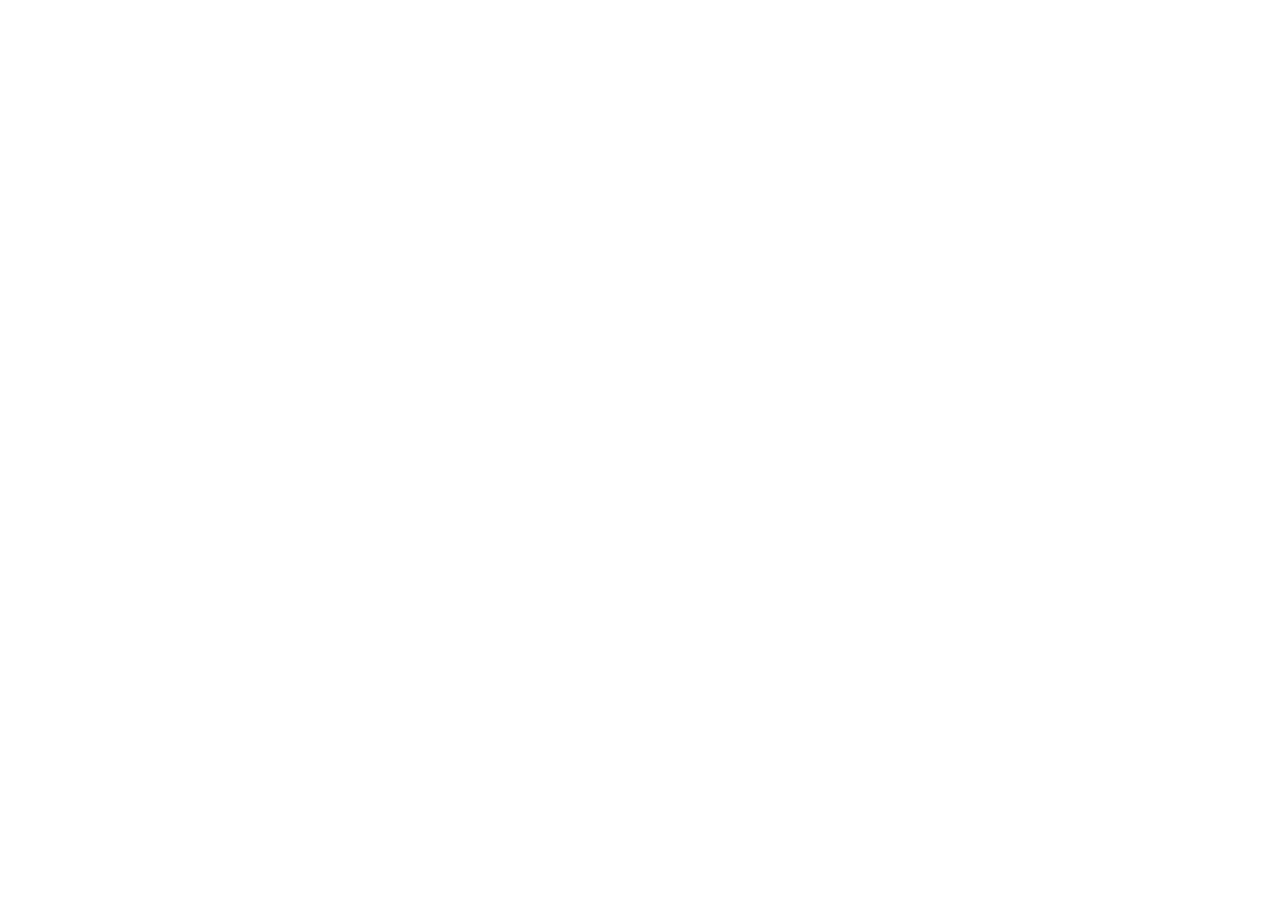
==== main.html @ e02a99b3 "틱택토 ver1.0" ====
<!DOCTYPE html>
<html lang="en">
<head>
    <meta charset="UTF-8">
    <meta name="viewport" content="width=device-width, initial-scale=1.0">
    <title>Tic Tac Toe with AI</title>
    <link rel = "stylesheet" href = "style.css">
</head>
<body>





    <script src = "script.js"></script>

</body>
</html>
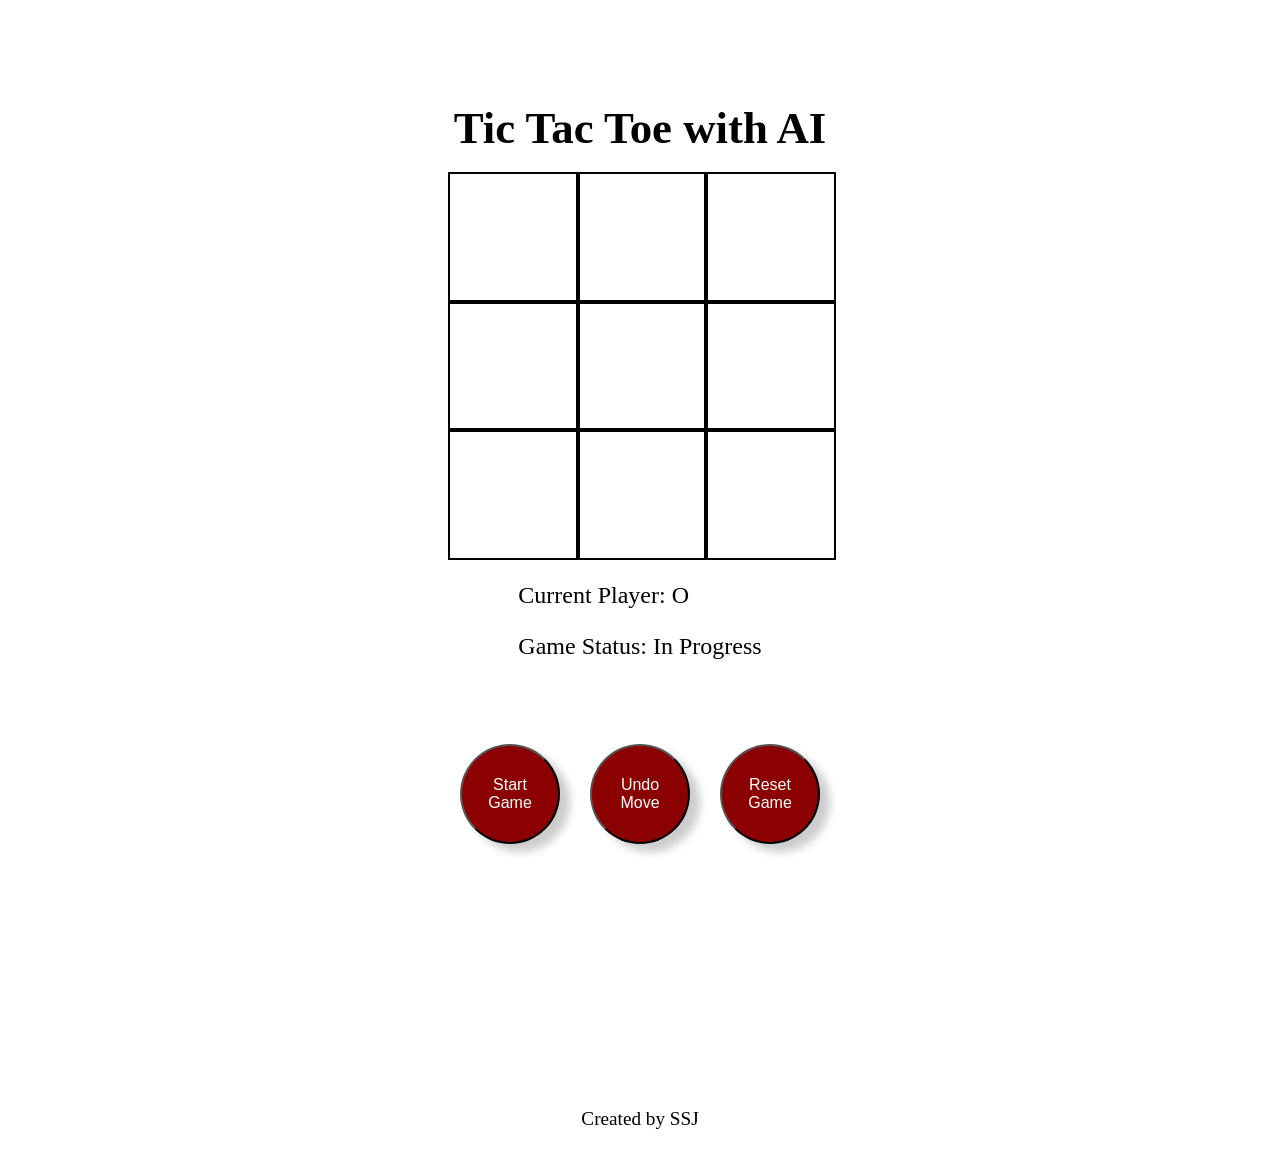
==== commit 594e9754: "ver1" ====
--- a/main.html
+++ b/main.html
@@ -8,10 +8,33 @@
 </head>
 <body>
 
+    <div class="container">
+        <h1>Tic Tac Toe with AI</h1>
+        <div id="game-board">
+            <div class="cell" data-index="0"></div>
+            <div class="cell" data-index="1"></div>
+            <div class="cell" data-index="2"></div>
+            <div class="cell" data-index="3"></div>
+            <div class="cell" data-index="4"></div>
+            <div class="cell" data-index="5"></div>
+            <div class="cell" data-index="6"></div>   
+            <div class="cell" data-index="7"></div>
+            <div class="cell" data-index="8"></div>
+        </div>  
+        <div id="status">
+            <p id="current-player">Current Player: O</p>
+            <p id="game-status">Game Status: In Progress</p>
+        </div>
+        <div class="button-group">
+            <button id="start-button" class="button">Start Game</button>  
+            <button id="undo-button" class="button">Undo Move</button>
+            <button id="reset-button" class="button">Reset Game</button>
+        </div>
+    </div>
 
-
-
-
+    <div class="footer">
+        <p>Created by SSJ</p>
+    </div> 
     <script src = "script.js"></script>
 
 </body>
--- a/style.css
+++ b/style.css
@@ -0,0 +1,82 @@
+.container {
+    display: flex;
+    flex-direction: column;
+    align-items: center;
+    justify-content: center;
+    height: 100vh;
+}
+
+#game-board {
+    display: grid;
+    grid-template-columns: repeat(3, 1fr);
+    align-items: center ;
+    text-align: center ;
+    width: 30vw;
+    height: 30vw;
+}
+h1 {
+    font-size: calc(2rem + 1vw);
+    margin-bottom: 20px;
+    font-weight: bold;
+}
+#game-board div {
+    width: 100%;
+    height: 100%;
+    background-color: whitegray;
+    border: 2px solid black;
+    display: flex;
+    align-items: center;
+    justify-content: center;
+    cursor: pointer;
+}
+#game-board div:hover {
+    background-color: lightgray;
+}
+
+.footer {
+    text-align: center;
+    margin-top: 200px ;
+    font-size: 1.2em;
+}
+
+.button-group {
+    display: flex;
+    flex-direction: row;
+    justify-content: center;
+    gap: 30px; /* 버튼 사이 간격 */
+    margin-top: 30px;
+}
+
+#status {
+    font-size: 1.5em;
+}
+
+.button {
+    width: 100px;
+    height: 100px;
+    margin-top: 30px;
+    padding: 10px 20px;
+    font-size: 1em;
+    cursor: pointer;
+    background-color: darkred;
+    color: white;
+    border-radius: 50% ;
+    box-shadow: 10px 8px 8px rgba(0, 0, 0, 0.2);
+}
+
+.button:hover {
+    background-color: red;
+}
+.button:active {
+    background-color: darkred;
+}
+
+[user='O'] {
+    color : red ;
+    font-size: 40px ;
+}
+
+[user='X'] {
+    color : blue ;
+    font-size: 40px ;
+}
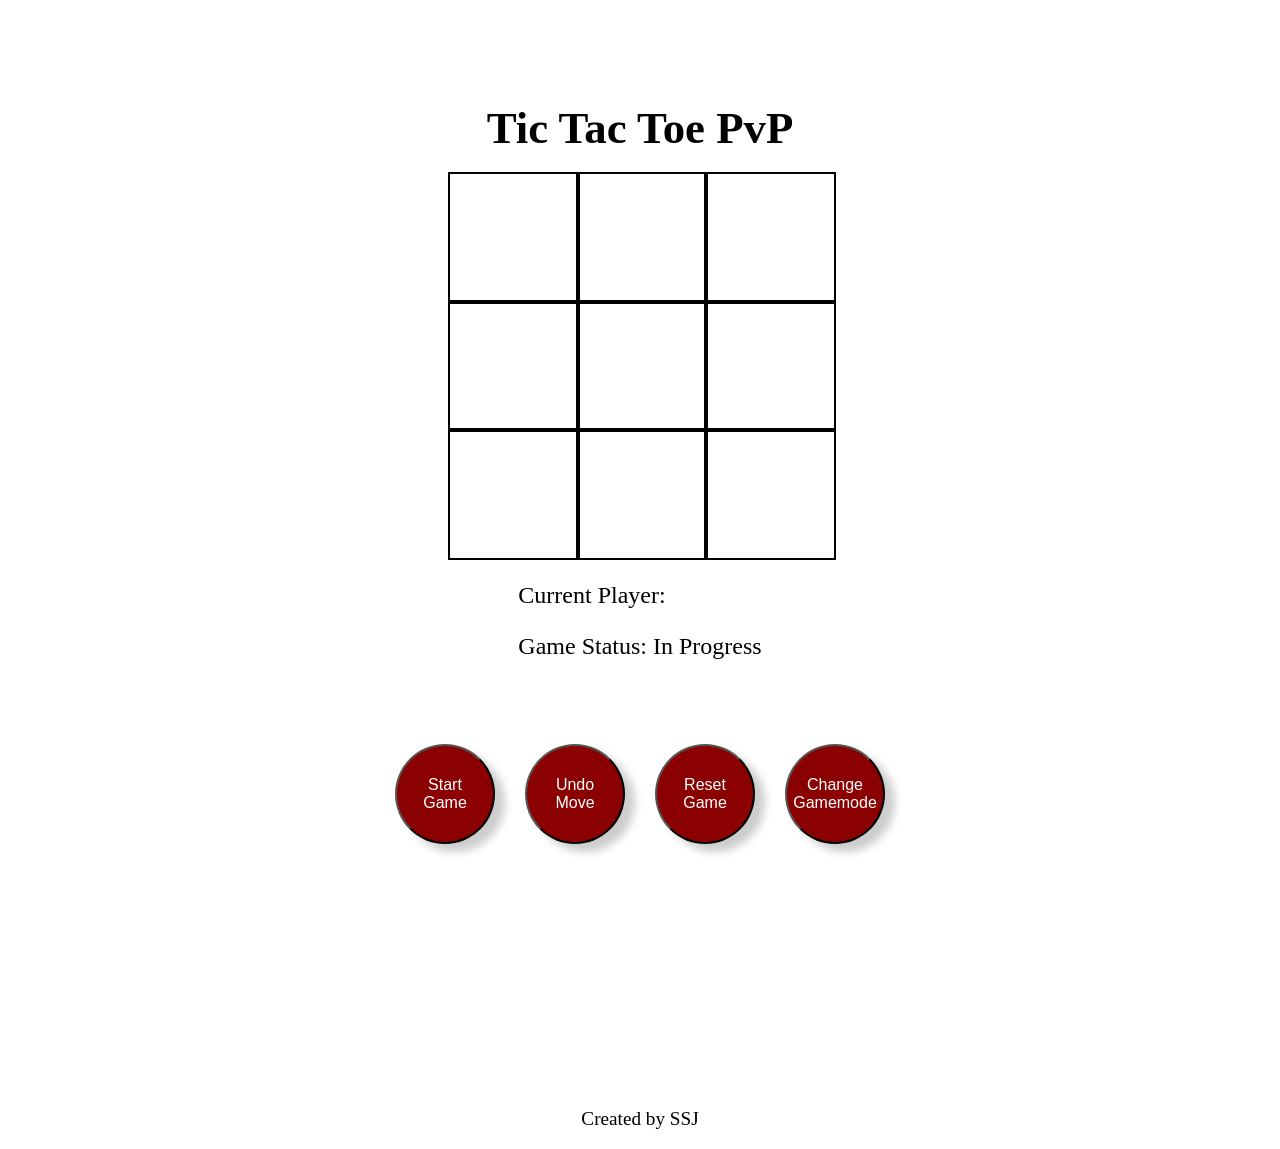
==== commit 374927a1: "AI제외 UI, 로직변경" ====
--- a/main.html
+++ b/main.html
@@ -3,13 +3,14 @@
 <head>
     <meta charset="UTF-8">
     <meta name="viewport" content="width=device-width, initial-scale=1.0">
-    <title>Tic Tac Toe with AI</title>
+    <title>Tic Tac Toe</title>
     <link rel = "stylesheet" href = "style.css">
 </head>
 <body>
 
     <div class="container">
-        <h1>Tic Tac Toe with AI</h1>
+        <div id = "overlay"></div>
+        <h1>Tic Tac Toe PvP</h1>
         <div id="game-board">
             <div class="cell" data-index="0"></div>
             <div class="cell" data-index="1"></div>
@@ -22,13 +23,14 @@
             <div class="cell" data-index="8"></div>
         </div>  
         <div id="status">
-            <p id="current-player">Current Player: O</p>
+            <p id="current-player">Current Player:</p>
             <p id="game-status">Game Status: In Progress</p>
         </div>
         <div class="button-group">
             <button id="start-button" class="button">Start Game</button>  
             <button id="undo-button" class="button">Undo Move</button>
             <button id="reset-button" class="button">Reset Game</button>
+            <button id="game-mode" class="button">Change Gamemode</button>
         </div>
     </div>
 
--- a/style.css
+++ b/style.css
@@ -9,6 +9,7 @@
 #game-board {
     display: grid;
     grid-template-columns: repeat(3, 1fr);
+    grid-template-rows: repeat(3, 1fr);
     align-items: center ;
     text-align: center ;
     width: 30vw;
@@ -28,6 +29,8 @@
     align-items: center;
     justify-content: center;
     cursor: pointer;
+    overflow: hidden;
+    font-size: 4vw;
 }
 #game-board div:hover {
     background-color: lightgray;
@@ -62,6 +65,9 @@
     color: white;
     border-radius: 50% ;
     box-shadow: 10px 8px 8px rgba(0, 0, 0, 0.2);
+    display: flex;
+    justify-content: center;
+    align-items: center;
 }
 
 .button:hover {
@@ -73,10 +79,18 @@
 
 [user='O'] {
     color : red ;
-    font-size: 40px ;
 }
 
 [user='X'] {
     color : blue ;
-    font-size: 40px ;
+}
+
+#overlay {
+    position: fixed;
+    top: 0; left: 0;
+    width: 100vw;
+    height: 100vh;
+    background-color: rgba(172, 172, 172, 0.808);
+    z-index: 100;
+    display: none;
 }
